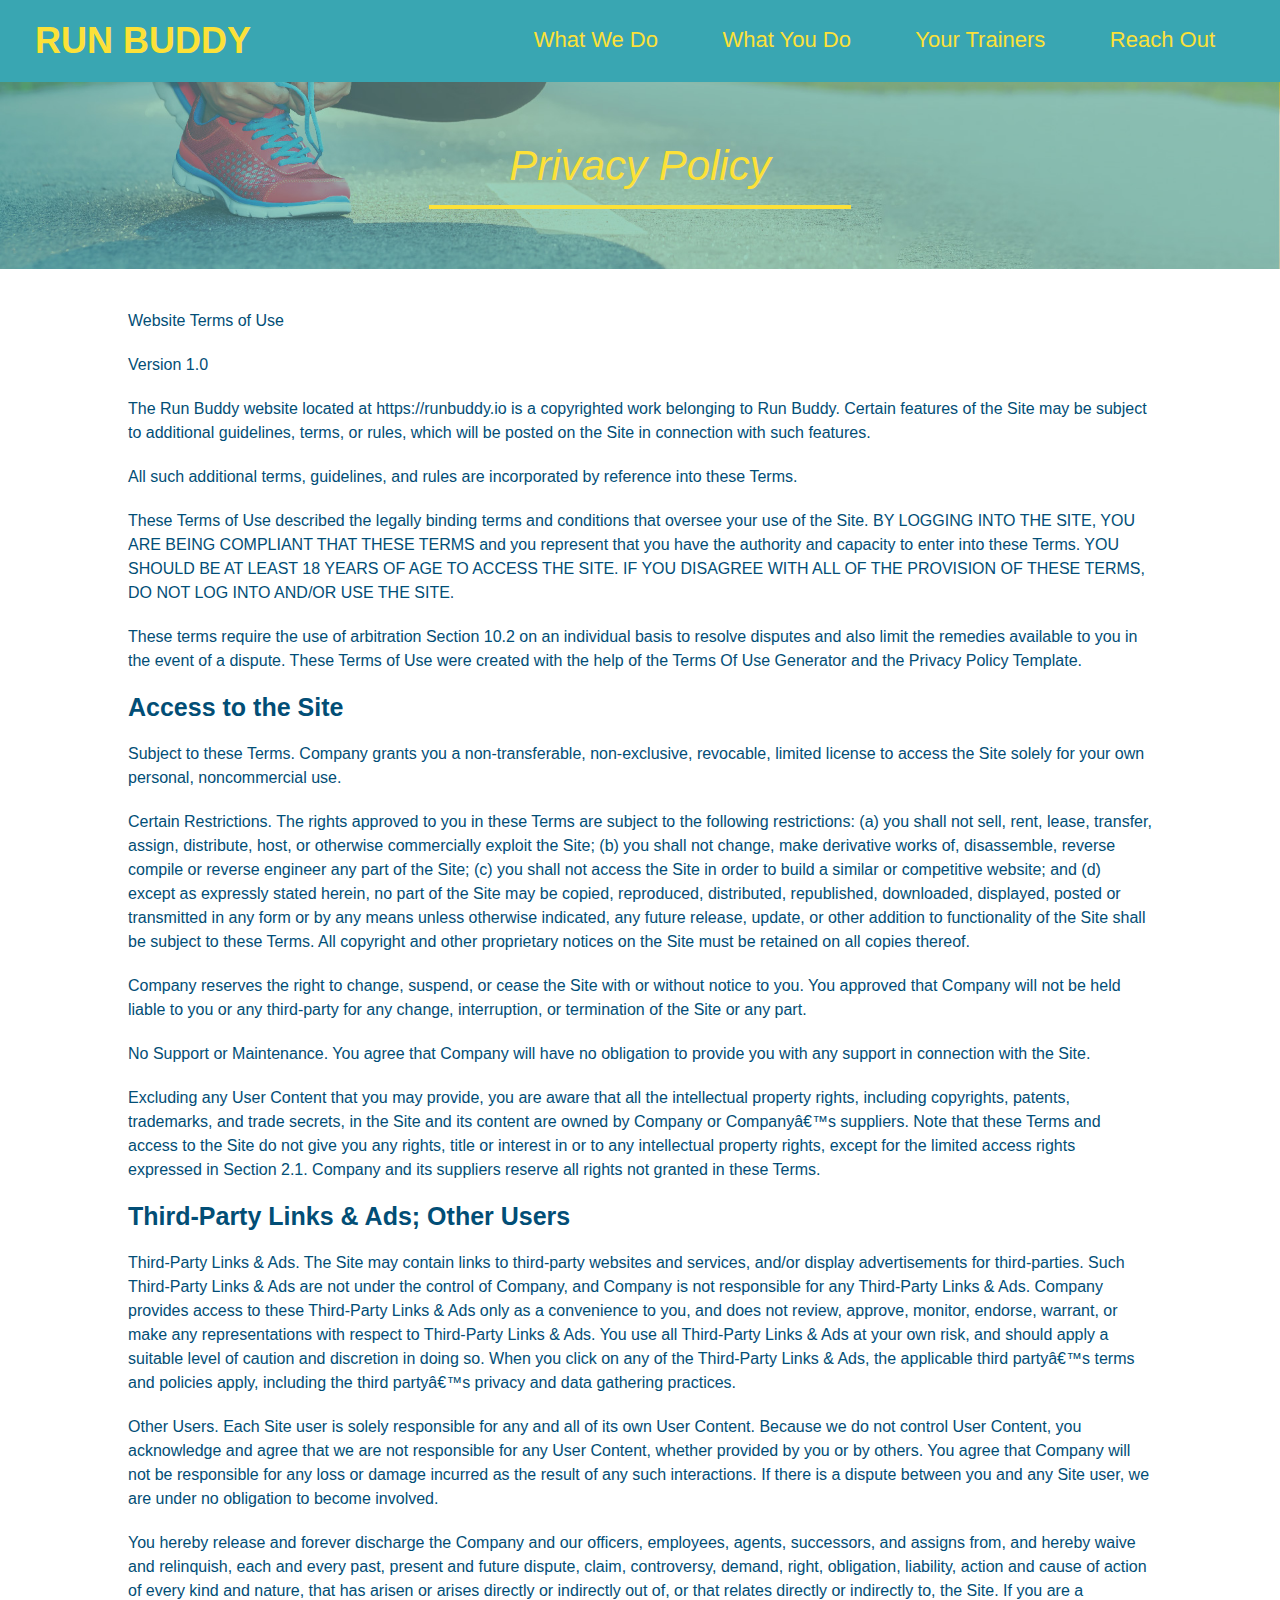
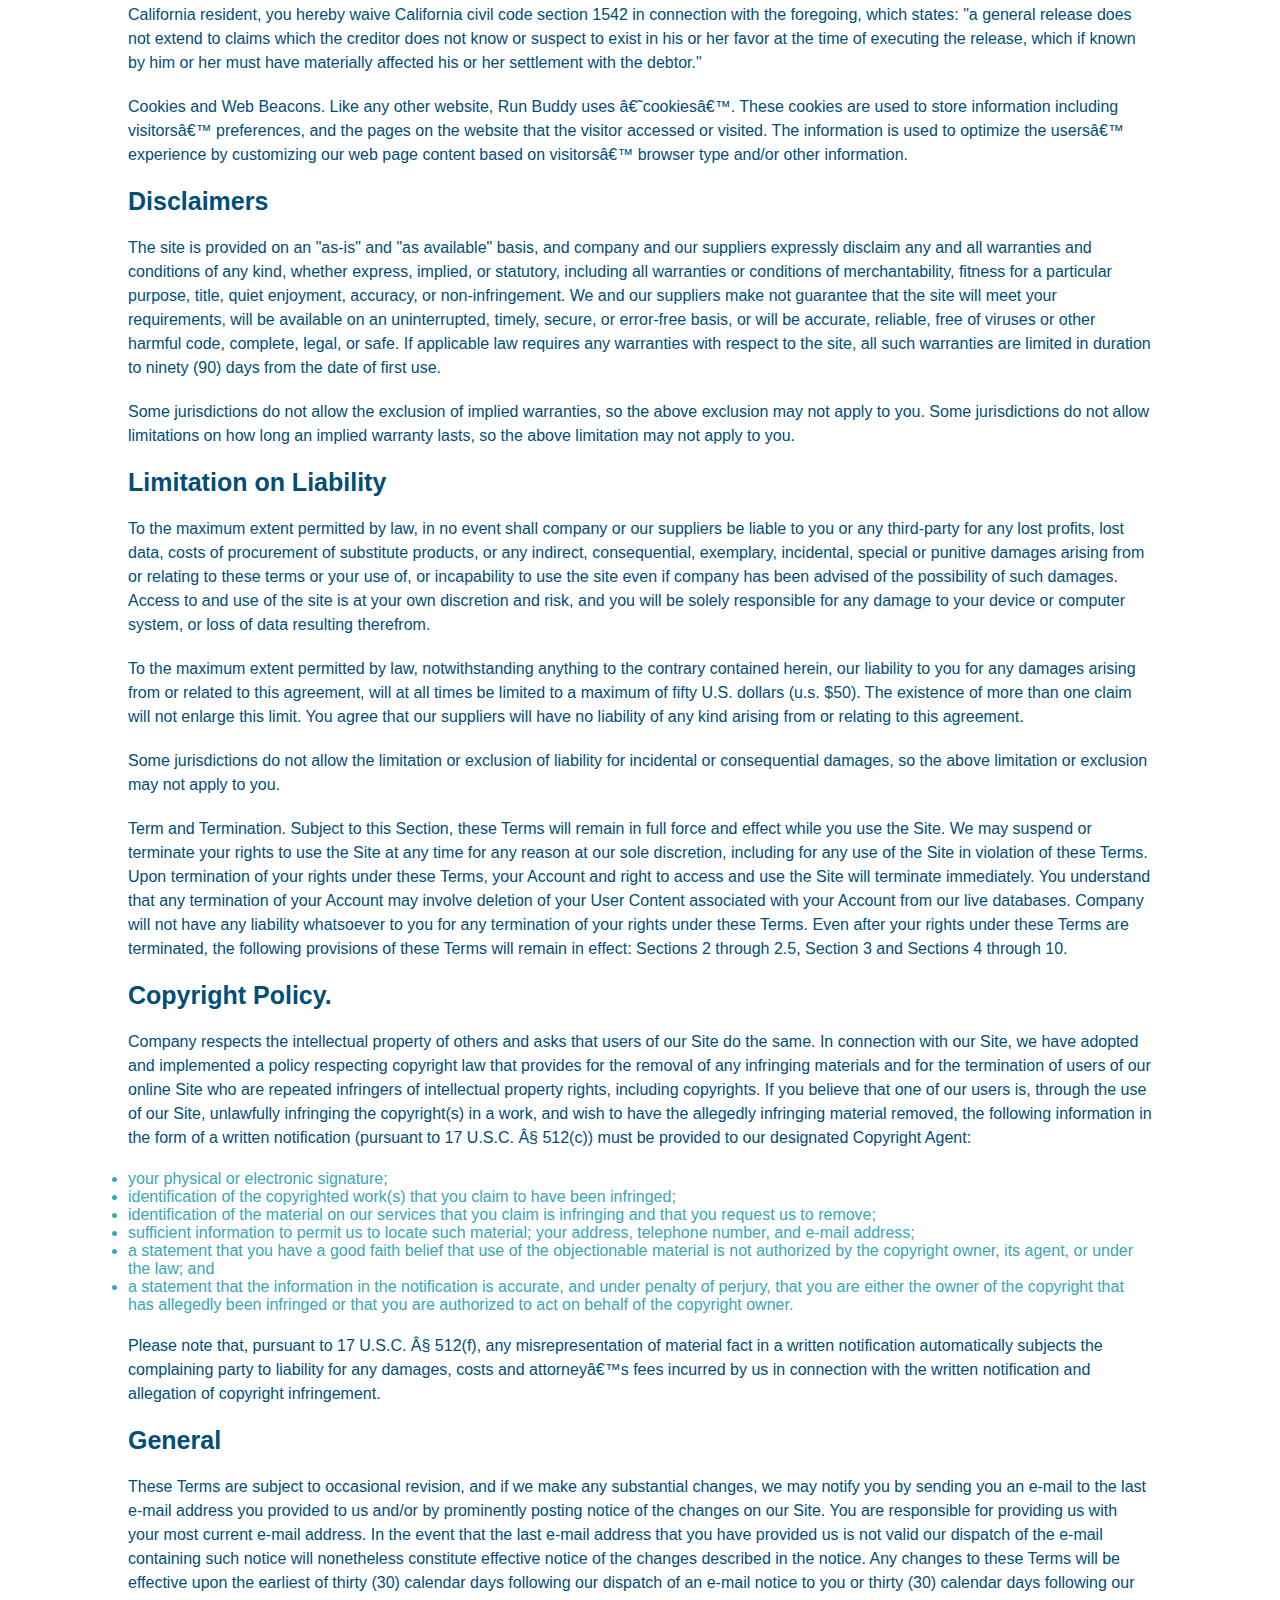
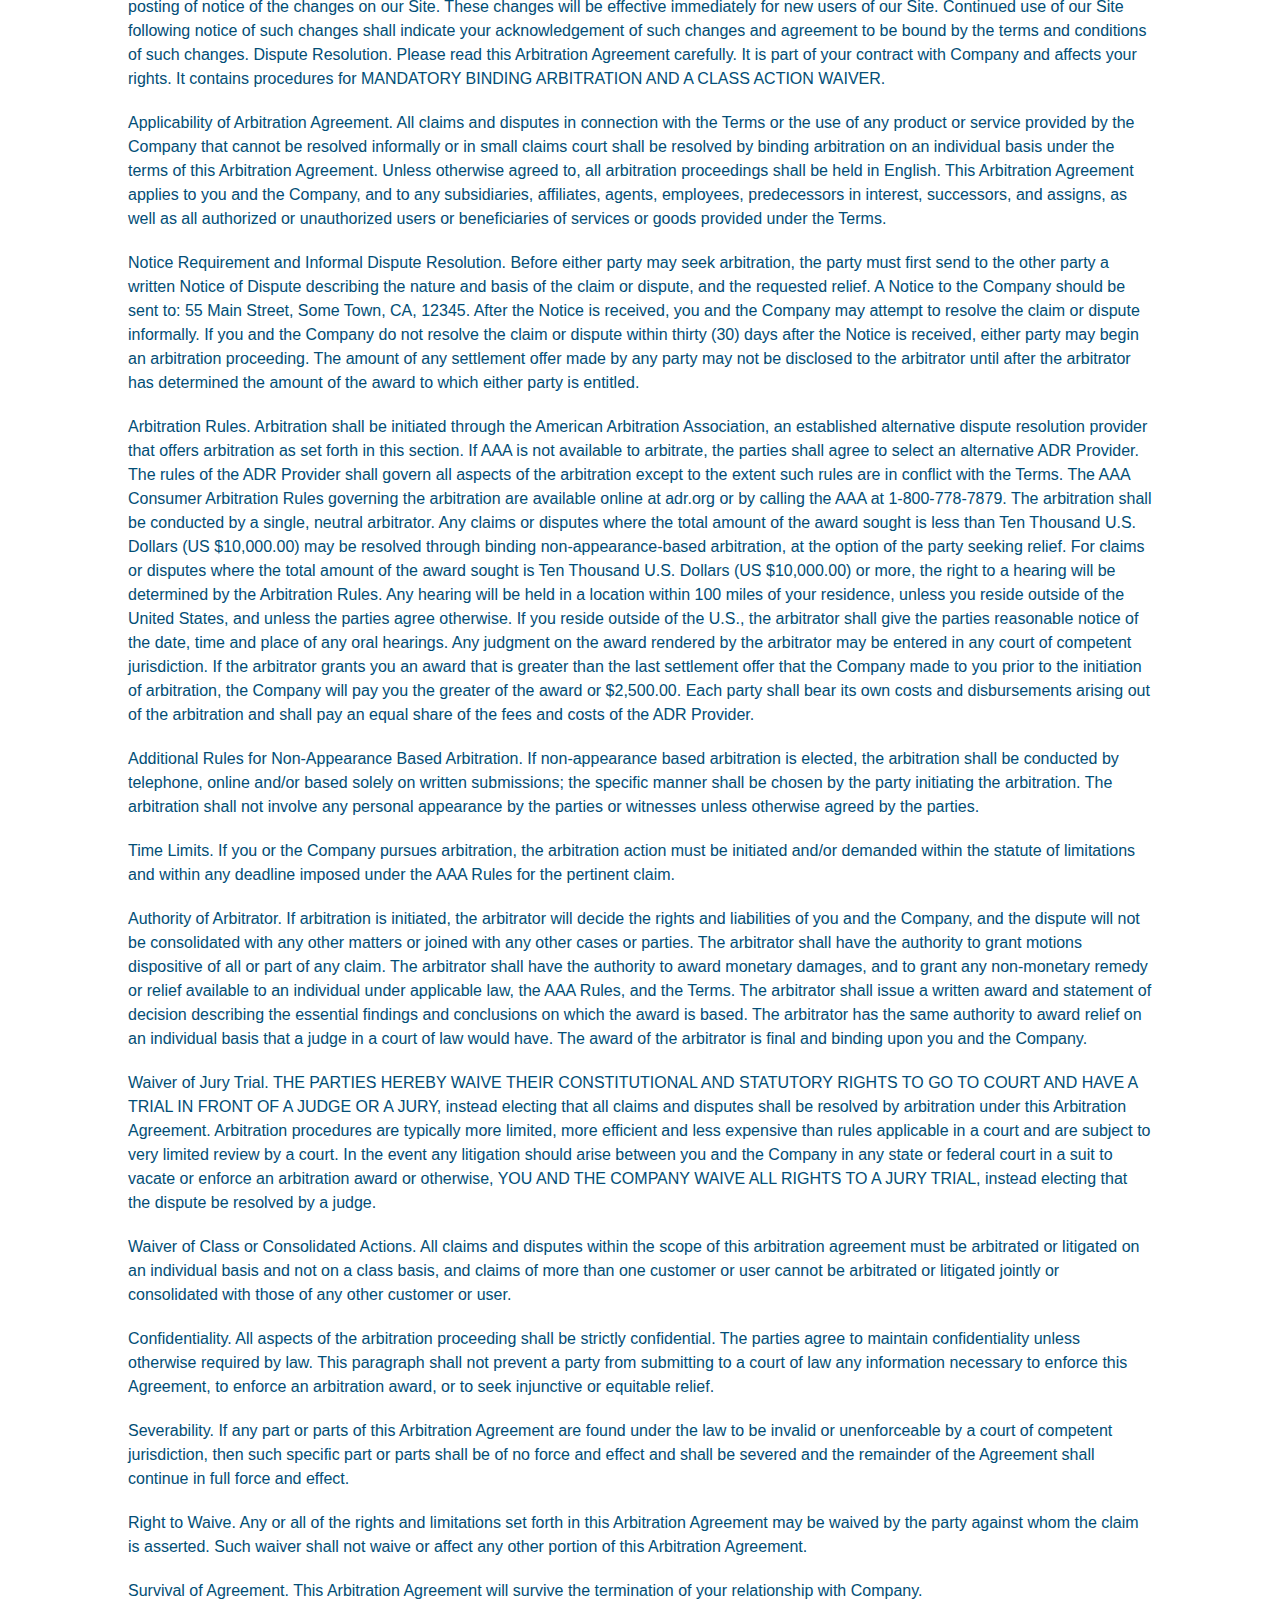
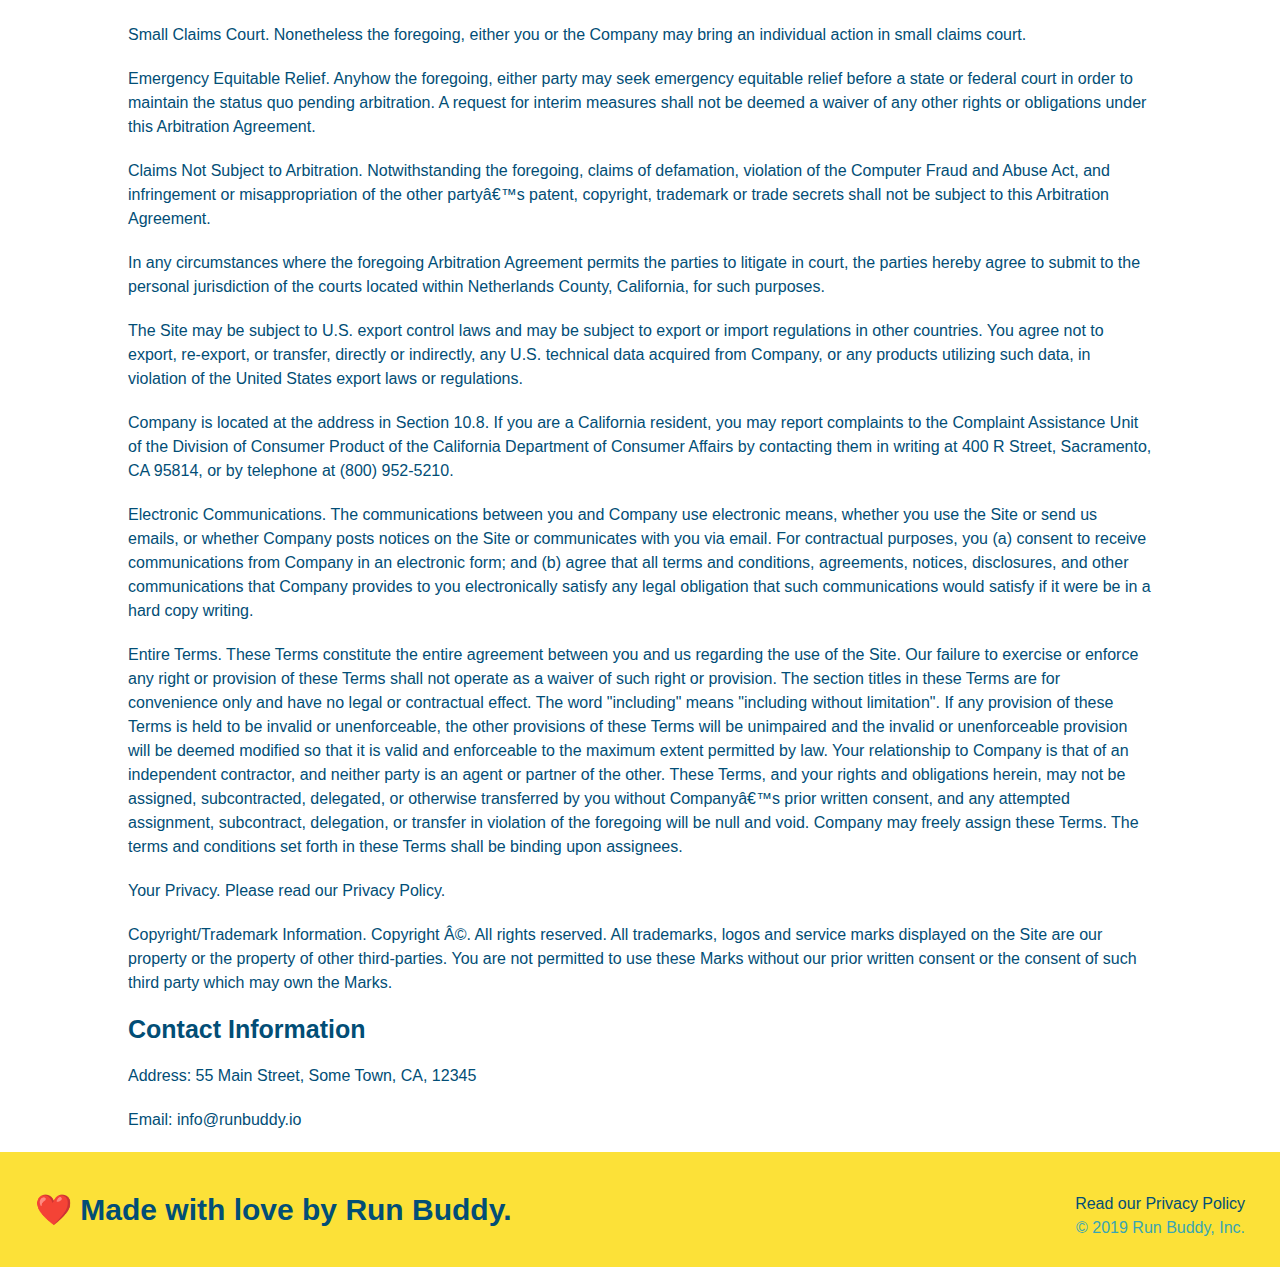
==== privacy-policy.html @ 44db4f0b "privacy policy" ====
<!DOCTYPE html>
<html lang="en">
  <head>
    <meta charset="UTF-8" />
    <link rel="stylesheet" href="./assets/css/style.css" />
    <link rel="stylesheet" href="./assets/css/secondary-styles.css" />
    <title>Privacy Policy - Run Buddy</title>
  </head>
  <body>
    <!-- navigation -->
    <header>
      <h1>
        <a href="./index.html">RUN BUDDY</a> 
      </h1>
      <nav>

        <ul>
          <li>
            <a href="./index.html#what-we-do">What We Do</a>
          </li>
          <li>
            <a href="./index.html#what-you-do">What You Do</a>
          </li>
          <li>
            <a href="./index.html#your-trainers">Your Trainers</a>
          </li>
          <li>
            <a href="./index.html#reach-out">Reach Out</a>
          </li>
        </ul>

      </nav>
    </header>

    <!-- Privacy Page Hero  -->
    <section class="hero hero-secondary">
      <h2 class="page-title">
        Privacy Policy
      </h2>
    </section>

    <!-- Policy -->
    <article class="secondary-content">
      
      <p>
        Website Terms of Use
      </p>

      <p>
        Version 1.0
      </p>

      <p>
        The Run Buddy website located at https://runbuddy.io is a copyrighted work belonging to Run Buddy. Certain
        features of the Site may be subject to additional guidelines, terms, or rules, which will be posted on the Site
        in connection with such features.
      </p>

      <p>
        All such additional terms, guidelines, and rules are incorporated by reference into these Terms.
      </p>

      <p>
        These Terms of Use described the legally binding terms and conditions that oversee your use of the Site. BY
        LOGGING INTO THE SITE, YOU ARE BEING COMPLIANT THAT THESE TERMS and you represent that you have the authority
        and capacity to enter into these Terms. YOU SHOULD BE AT LEAST 18 YEARS OF AGE TO ACCESS THE SITE. IF YOU
        DISAGREE WITH ALL OF THE PROVISION OF THESE TERMS, DO NOT LOG INTO AND/OR USE THE SITE.
      </p>

      <p>
        These terms require the use of arbitration Section 10.2 on an individual basis to resolve disputes and also
        limit the remedies available to you in the event of a dispute. These Terms of Use were created with the help of
        the Terms Of Use Generator and the Privacy Policy Template.
      </p>

      <h3>
        Access to the Site
      </h3>

      <p>
        Subject to these Terms. Company grants you a non-transferable, non-exclusive, revocable, limited license to
        access the Site solely for your own personal, noncommercial use.
      </p>

      <p>
        Certain Restrictions. The rights approved to you in these Terms are subject to the following restrictions: (a)
        you shall not sell, rent, lease, transfer, assign, distribute, host, or otherwise commercially exploit the Site;
        (b) you shall not change, make derivative works of, disassemble, reverse compile or reverse engineer any part of
        the Site; (c) you shall not access the Site in order to build a similar or competitive website; and (d) except
        as expressly stated herein, no part of the Site may be copied, reproduced, distributed, republished, downloaded,
        displayed, posted or transmitted in any form or by any means unless otherwise indicated, any future release,
        update, or other addition to functionality of the Site shall be subject to these Terms. All copyright and other
        proprietary notices on the Site must be retained on all copies thereof.
      </p>

      <p>
        Company reserves the right to change, suspend, or cease the Site with or without notice to you. You approved
        that Company will not be held liable to you or any third-party for any change, interruption, or termination of
        the Site or any part.
      </p>

      <p>
        No Support or Maintenance. You agree that Company will have no obligation to provide you with any support in
        connection with the Site.
      </p>

      <p>
        Excluding any User Content that you may provide, you are aware that all the intellectual property rights,
        including copyrights, patents, trademarks, and trade secrets, in the Site and its content are owned by Company
        or Companyâ€™s suppliers. Note that these Terms and access to the Site do not give you any rights, title or
        interest in or to any intellectual property rights, except for the limited access rights expressed in Section
        2.1. Company and its suppliers reserve all rights not granted in these Terms.
      </p>

      <h3>
        Third-Party Links & Ads; Other Users
      </h3>

      <p>
        Third-Party Links & Ads. The Site may contain links to third-party websites and services, and/or display
        advertisements for third-parties. Such Third-Party Links & Ads are not under the control of Company, and Company
        is not responsible for any Third-Party Links & Ads. Company provides access to these Third-Party Links & Ads
        only as a convenience to you, and does not review, approve, monitor, endorse, warrant, or make any
        representations with respect to Third-Party Links & Ads. You use all Third-Party Links & Ads at your own risk,
        and should apply a suitable level of caution and discretion in doing so. When you click on any of the
        Third-Party Links & Ads, the applicable third partyâ€™s terms and policies apply, including the third partyâ€™s
        privacy and data gathering practices.
      </p>

      <p>
        Other Users. Each Site user is solely responsible for any and all of its own User Content. Because we do not
        control User Content, you acknowledge and agree that we are not responsible for any User Content, whether
        provided by you or by others. You agree that Company will not be responsible for any loss or damage incurred as
        the result of any such interactions. If there is a dispute between you and any Site user, we are under no
        obligation to become involved.
      </p>

      <p>
        You hereby release and forever discharge the Company and our officers, employees, agents, successors, and
        assigns from, and hereby waive and relinquish, each and every past, present and future dispute, claim,
        controversy, demand, right, obligation, liability, action and cause of action of every kind and nature, that has
        arisen or arises directly or indirectly out of, or that relates directly or indirectly to, the Site. If you are
        a California resident, you hereby waive California civil code section 1542 in connection with the foregoing,
        which states: "a general release does not extend to claims which the creditor does not know or suspect to exist
        in his or her favor at the time of executing the release, which if known by him or her must have materially
        affected his or her settlement with the debtor."
      </p>

      <p>
        Cookies and Web Beacons. Like any other website, Run Buddy uses â€˜cookiesâ€™. These cookies are used to store
        information including visitorsâ€™ preferences, and the pages on the website that the visitor accessed or visited.
        The information is used to optimize the usersâ€™ experience by customizing our web page content based on visitorsâ€™
        browser type and/or other information.
      </p>

      <h3>
        Disclaimers
      </h3>

      <p>
        The site is provided on an "as-is" and "as available" basis, and company and our suppliers expressly disclaim
        any and all warranties and conditions of any kind, whether express, implied, or statutory, including all
        warranties or conditions of merchantability, fitness for a particular purpose, title, quiet enjoyment, accuracy,
        or non-infringement. We and our suppliers make not guarantee that the site will meet your requirements, will be
        available on an uninterrupted, timely, secure, or error-free basis, or will be accurate, reliable, free of
        viruses or other harmful code, complete, legal, or safe. If applicable law requires any warranties with respect
        to the site, all such warranties are limited in duration to ninety (90) days from the date of first use.
      </p>

      <p>
        Some jurisdictions do not allow the exclusion of implied warranties, so the above exclusion may not apply to
        you. Some jurisdictions do not allow limitations on how long an implied warranty lasts, so the above limitation
        may not apply to you.
      </p>

      <h3>
        Limitation on Liability
      </h3>

      <p>
        To the maximum extent permitted by law, in no event shall company or our suppliers be liable to you or any
        third-party for any lost profits, lost data, costs of procurement of substitute products, or any indirect,
        consequential, exemplary, incidental, special or punitive damages arising from or relating to these terms or
        your use of, or incapability to use the site even if company has been advised of the possibility of such
        damages. Access to and use of the site is at your own discretion and risk, and you will be solely responsible
        for any damage to your device or computer system, or loss of data resulting therefrom.
      </p>

      <p>
        To the maximum extent permitted by law, notwithstanding anything to the contrary contained herein, our liability
        to you for any damages arising from or related to this agreement, will at all times be limited to a maximum of
        fifty U.S. dollars (u.s. $50). The existence of more than one claim will not enlarge this limit. You agree that
        our suppliers will have no liability of any kind arising from or relating to this agreement.
      </p>

      <p>
        Some jurisdictions do not allow the limitation or exclusion of liability for incidental or consequential
        damages, so the above limitation or exclusion may not apply to you.
      </p>

      <p>
        Term and Termination. Subject to this Section, these Terms will remain in full force and effect while you use
        the Site. We may suspend or terminate your rights to use the Site at any time for any reason at our sole
        discretion, including for any use of the Site in violation of these Terms. Upon termination of your rights under
        these Terms, your Account and right to access and use the Site will terminate immediately. You understand that
        any termination of your Account may involve deletion of your User Content associated with your Account from our
        live databases. Company will not have any liability whatsoever to you for any termination of your rights under
        these Terms. Even after your rights under these Terms are terminated, the following provisions of these Terms
        will remain in effect: Sections 2 through 2.5, Section 3 and Sections 4 through 10.
      </p>

      <h3>
        Copyright Policy.
      </h3>

      <p>
        Company respects the intellectual property of others and asks that users of our Site do the same. In connection
        with our Site, we have adopted and implemented a policy respecting copyright law that provides for the removal
        of any infringing materials and for the termination of users of our online Site who are repeated infringers of
        intellectual property rights, including copyrights. If you believe that one of our users is, through the use of
        our Site, unlawfully infringing the copyright(s) in a work, and wish to have the allegedly infringing material
        removed, the following information in the form of a written notification (pursuant to 17 U.S.C. Â§ 512(c)) must
        be provided to our designated Copyright Agent:
      </p>

      <ul>
        <li>
          your physical or electronic signature;
        </li>
        <li>
          identification of the copyrighted work(s) that you claim to have been infringed;
        </li>
        <li>
          identification of the material on our services that you claim is infringing and that you request us to remove;
        </li>
        <li>
          sufficient information to permit us to locate such material; your address, telephone number, and e-mail
          address;
        </li>
        <li>
          a statement that you have a good faith belief that use of the objectionable material is not authorized by the
          copyright owner, its agent, or under the law; and
        </li>
        <li>
          a statement that the information in the notification is accurate, and under penalty of perjury, that you are
          either the owner of the copyright that has allegedly been infringed or that you are authorized to act on
          behalf of the copyright owner.
        </li>
      </ul>

      <p>
        Please note that, pursuant to 17 U.S.C. Â§ 512(f), any misrepresentation of material fact in a written
        notification automatically subjects the complaining party to liability for any damages, costs and attorneyâ€™s
        fees incurred by us in connection with the written notification and allegation of copyright infringement.
      </p>

      <h3>
        General
      </h3>

      <p>
        These Terms are subject to occasional revision, and if we make any substantial changes, we may notify you by
        sending you an e-mail to the last e-mail address you provided to us and/or by prominently posting notice of the
        changes on our Site. You are responsible for providing us with your most current e-mail address. In the event
        that the last e-mail address that you have provided us is not valid our dispatch of the e-mail containing such
        notice will nonetheless constitute effective notice of the changes described in the notice. Any changes to these
        Terms will be effective upon the earliest of thirty (30) calendar days following our dispatch of an e-mail
        notice to you or thirty (30) calendar days following our posting of notice of the changes on our Site. These
        changes will be effective immediately for new users of our Site. Continued use of our Site following notice of
        such changes shall indicate your acknowledgement of such changes and agreement to be bound by the terms and
        conditions of such changes. Dispute Resolution. Please read this Arbitration Agreement carefully. It is part of
        your contract with Company and affects your rights. It contains procedures for MANDATORY BINDING ARBITRATION AND
        A CLASS ACTION WAIVER.
      </p>

      <p>
        Applicability of Arbitration Agreement. All claims and disputes in connection with the Terms or the use of any
        product or service provided by the Company that cannot be resolved informally or in small claims court shall be
        resolved by binding arbitration on an individual basis under the terms of this Arbitration Agreement. Unless
        otherwise agreed to, all arbitration proceedings shall be held in English. This Arbitration Agreement applies to
        you and the Company, and to any subsidiaries, affiliates, agents, employees, predecessors in interest,
        successors, and assigns, as well as all authorized or unauthorized users or beneficiaries of services or goods
        provided under the Terms.
      </p>

      <p>
        Notice Requirement and Informal Dispute Resolution. Before either party may seek arbitration, the party must
        first send to the other party a written Notice of Dispute describing the nature and basis of the claim or
        dispute, and the requested relief. A Notice to the Company should be sent to: 55 Main Street, Some Town, CA,
        12345. After the Notice is received, you and the Company may attempt to resolve the claim or dispute informally.
        If you and the Company do not resolve the claim or dispute within thirty (30) days after the Notice is received,
        either party may begin an arbitration proceeding. The amount of any settlement offer made by any party may not
        be disclosed to the arbitrator until after the arbitrator has determined the amount of the award to which either
        party is entitled.
      </p>

      <p>
        Arbitration Rules. Arbitration shall be initiated through the American Arbitration Association, an established
        alternative dispute resolution provider that offers arbitration as set forth in this section. If AAA is not
        available to arbitrate, the parties shall agree to select an alternative ADR Provider. The rules of the ADR
        Provider shall govern all aspects of the arbitration except to the extent such rules are in conflict with the
        Terms. The AAA Consumer Arbitration Rules governing the arbitration are available online at adr.org or by
        calling the AAA at 1-800-778-7879. The arbitration shall be conducted by a single, neutral arbitrator. Any
        claims or disputes where the total amount of the award sought is less than Ten Thousand U.S. Dollars (US
        $10,000.00) may be resolved through binding non-appearance-based arbitration, at the option of the party seeking
        relief. For claims or disputes where the total amount of the award sought is Ten Thousand U.S. Dollars (US
        $10,000.00) or more, the right to a hearing will be determined by the Arbitration Rules. Any hearing will be
        held in a location within 100 miles of your residence, unless you reside outside of the United States, and
        unless the parties agree otherwise. If you reside outside of the U.S., the arbitrator shall give the parties
        reasonable notice of the date, time and place of any oral hearings. Any judgment on the award rendered by the
        arbitrator may be entered in any court of competent jurisdiction. If the arbitrator grants you an award that is
        greater than the last settlement offer that the Company made to you prior to the initiation of arbitration, the
        Company will pay you the greater of the award or $2,500.00. Each party shall bear its own costs and
        disbursements arising out of the arbitration and shall pay an equal share of the fees and costs of the ADR
        Provider.
      </p>

      <p>
        Additional Rules for Non-Appearance Based Arbitration. If non-appearance based arbitration is elected, the
        arbitration shall be conducted by telephone, online and/or based solely on written submissions; the specific
        manner shall be chosen by the party initiating the arbitration. The arbitration shall not involve any personal
        appearance by the parties or witnesses unless otherwise agreed by the parties.
      </p>

      <p>
        Time Limits. If you or the Company pursues arbitration, the arbitration action must be initiated and/or demanded
        within the statute of limitations and within any deadline imposed under the AAA Rules for the pertinent claim.
      </p>

      <p>
        Authority of Arbitrator. If arbitration is initiated, the arbitrator will decide the rights and liabilities of
        you and the Company, and the dispute will not be consolidated with any other matters or joined with any other
        cases or parties. The arbitrator shall have the authority to grant motions dispositive of all or part of any
        claim. The arbitrator shall have the authority to award monetary damages, and to grant any non-monetary remedy
        or relief available to an individual under applicable law, the AAA Rules, and the Terms. The arbitrator shall
        issue a written award and statement of decision describing the essential findings and conclusions on which the
        award is based. The arbitrator has the same authority to award relief on an individual basis that a judge in a
        court of law would have. The award of the arbitrator is final and binding upon you and the Company.
      </p>

      <p>
        Waiver of Jury Trial. THE PARTIES HEREBY WAIVE THEIR CONSTITUTIONAL AND STATUTORY RIGHTS TO GO TO COURT AND HAVE
        A TRIAL IN FRONT OF A JUDGE OR A JURY, instead electing that all claims and disputes shall be resolved by
        arbitration under this Arbitration Agreement. Arbitration procedures are typically more limited, more efficient
        and less expensive than rules applicable in a court and are subject to very limited review by a court. In the
        event any litigation should arise between you and the Company in any state or federal court in a suit to vacate
        or enforce an arbitration award or otherwise, YOU AND THE COMPANY WAIVE ALL RIGHTS TO A JURY TRIAL, instead
        electing that the dispute be resolved by a judge.
      </p>

      <p>
        Waiver of Class or Consolidated Actions. All claims and disputes within the scope of this arbitration agreement
        must be arbitrated or litigated on an individual basis and not on a class basis, and claims of more than one
        customer or user cannot be arbitrated or litigated jointly or consolidated with those of any other customer or
        user.
      </p>

      <p>
        Confidentiality. All aspects of the arbitration proceeding shall be strictly confidential. The parties agree to
        maintain confidentiality unless otherwise required by law. This paragraph shall not prevent a party from
        submitting to a court of law any information necessary to enforce this Agreement, to enforce an arbitration
        award, or to seek injunctive or equitable relief.
      </p>

      <p>
        Severability. If any part or parts of this Arbitration Agreement are found under the law to be invalid or
        unenforceable by a court of competent jurisdiction, then such specific part or parts shall be of no force and
        effect and shall be severed and the remainder of the Agreement shall continue in full force and effect.
      </p>

      <p>
        Right to Waive. Any or all of the rights and limitations set forth in this Arbitration Agreement may be waived
        by the party against whom the claim is asserted. Such waiver shall not waive or affect any other portion of this
        Arbitration Agreement.
      </p>

      <p>
        Survival of Agreement. This Arbitration Agreement will survive the termination of your relationship with
        Company.
      </p>

      <p>
        Small Claims Court. Nonetheless the foregoing, either you or the Company may bring an individual action in small
        claims court.
      </p>

      <p>
        Emergency Equitable Relief. Anyhow the foregoing, either party may seek emergency equitable relief before a
        state or federal court in order to maintain the status quo pending arbitration. A request for interim measures
        shall not be deemed a waiver of any other rights or obligations under this Arbitration Agreement.
      </p>

      <p>
        Claims Not Subject to Arbitration. Notwithstanding the foregoing, claims of defamation, violation of the
        Computer Fraud and Abuse Act, and infringement or misappropriation of the other partyâ€™s patent, copyright,
        trademark or trade secrets shall not be subject to this Arbitration Agreement.
      </p>

      <p>
        In any circumstances where the foregoing Arbitration Agreement permits the parties to litigate in court, the
        parties hereby agree to submit to the personal jurisdiction of the courts located within Netherlands County,
        California, for such purposes.
      </p>

      <p>
        The Site may be subject to U.S. export control laws and may be subject to export or import regulations in other
        countries. You agree not to export, re-export, or transfer, directly or indirectly, any U.S. technical data
        acquired from Company, or any products utilizing such data, in violation of the United States export laws or
        regulations.
      </p>

      <p>
        Company is located at the address in Section 10.8. If you are a California resident, you may report complaints
        to the Complaint Assistance Unit of the Division of Consumer Product of the California Department of Consumer
        Affairs by contacting them in writing at 400 R Street, Sacramento, CA 95814, or by telephone at (800) 952-5210.
      </p>

      <p>
        Electronic Communications. The communications between you and Company use electronic means, whether you use the
        Site or send us emails, or whether Company posts notices on the Site or communicates with you via email. For
        contractual purposes, you (a) consent to receive communications from Company in an electronic form; and (b)
        agree that all terms and conditions, agreements, notices, disclosures, and other communications that Company
        provides to you electronically satisfy any legal obligation that such communications would satisfy if it were be
        in a hard copy writing.
      </p>

      <p>
        Entire Terms. These Terms constitute the entire agreement between you and us regarding the use of the Site. Our
        failure to exercise or enforce any right or provision of these Terms shall not operate as a waiver of such right
        or provision. The section titles in these Terms are for convenience only and have no legal or contractual
        effect. The word "including" means "including without limitation". If any provision of these Terms is held to be
        invalid or unenforceable, the other provisions of these Terms will be unimpaired and the invalid or
        unenforceable provision will be deemed modified so that it is valid and enforceable to the maximum extent
        permitted by law. Your relationship to Company is that of an independent contractor, and neither party is an
        agent or partner of the other. These Terms, and your rights and obligations herein, may not be assigned,
        subcontracted, delegated, or otherwise transferred by you without Companyâ€™s prior written consent, and any
        attempted assignment, subcontract, delegation, or transfer in violation of the foregoing will be null and void.
        Company may freely assign these Terms. The terms and conditions set forth in these Terms shall be binding upon
        assignees.
      </p>

      <p>
        Your Privacy. Please read our Privacy Policy.
      </p>

      <p>
        Copyright/Trademark Information. Copyright Â©. All rights reserved. All trademarks, logos and service marks
        displayed on the Site are our property or the property of other third-parties. You are not permitted to use
        these Marks without our prior written consent or the consent of such third party which may own the Marks.
      </p>

      <h3>
        Contact Information
      </h3>

      <p>
        Address: 55 Main Street, Some Town, CA, 12345
      </p>

      <p>
        Email: info@runbuddy.io
      </p>

    </article>

    <!-- footer -->
    <footer>
      <h2> ❤️ Made with love by Run Buddy.</h2>
      <div>
        <a>Read our Privacy Policy</a><br/>
        &copy; 2019 Run Buddy, Inc.
      </div>
    </footer>
  </body>
</html>
---- assets/css/style.css ----
/* It's a good habit to first write CSS styles that apply to the whole page */
/* Whole Page Style */
* {
  margin: 0;
  padding: 0;
  box-sizing: border-box;
}

body {
  color: #39a6b2;
  font-family: Helvetica, Arial, sans-serif;
}

header {
  padding: 20px 35px;
  background-color: #39a6b2;
}

header h1 {
  font-weight: bold;
  font-size: 36px;
  color: #fce138;
  margin: 0;
  display: inline;
}

header a {
  text-decoration: none;
  color: #fce138;
}

header nav {
  float: right;
  margin: 7px 0;
}

header nav ul li {
  display: inline;
}

header nav ul li a {
  margin: 0 30px;
  font-weight: lighter;
  font-size: 22px;
}

footer {
  background: #fce138;
  width: 100%;
  padding: 40px 35px;
}

footer h2 {
  display: inline;
  color: #024e76;
  font-size: 30px;
  margin: 0;
}

footer div {
  float: right;
  line-height: 1.5;
  text-align: right;
}

footer a {
  color: #024e76;
}

section {
  padding: 60px;
}
/* Whole Page Style END*/

/* Hero Style Start */
.hero {
  background-image: url("../images/hero-bg.jpeg");
  height: 600px;
  background-size: cover;
  background-position: center;
  position: relative;
}

.hero-form {
  color: #024e76;
  background-color: #fce138;
  padding: 20px;
  width: 500px;
  border: solid 3px #024e76;
  position: absolute;
  bottom: 120px;
  right: 140px;
}

.hero-form p {
  margin: 5px 0 15px 0;
}

.form-input {
  border: 1px solid #024e76;
  display: block;
  padding: 7px 15px;
  font-size: 16px;
  color: #024e76;
  width: 100%;
  margin-bottom: 15px;
}

.hero-form label {
  margin: 0 5px;
}

.hero-form button {
  color: #fce138;
  background-color: #024e76;
  border: none;
  padding: 10px 20px;
  font-size: 16px;
}
/* Hero Style END */

/* combined sections' classes */
.section-tittle {
  font-size: 55px;
  color: #024e76;
  margin-bottom: 35px;
  padding: 0 100px 20px 100px;
  display: inline-block;
  border-bottom: 3px solid;
}

.primary-border {
  border-color: #fce138;
}

.secondary-border {
  border-color: #39a6b2;
}

.text-left {
  text-align: left;
}

.text-right {
  text-align: right;
}
/* combined sections' END */

/* What We Do section */
.intro {
  text-align: center;
}

.intro p {
  line-height: 1.7;
  color: #39a6b2;
  width: 80%;
  font-size: 20px;
  margin: 0 auto;
}
/* What We Do END */

/* What You Do section */
.steps {
  text-align: center;
  background: #fce138;
}

.steps div {
  margin-bottom: 80px;
}

.steps img {
  width: 15%;
  margin: 10px 0;
}

.steps h3 {
  color: #024e76;
  font-size: 46px;
  margin-top: 10px;
}

.steps p {
  color: #39a6b2;
  font-size: 23px;
}

.steps span {
  font-size: 38px;
}
/* What You Do END */

/* Your Trainers Section */
.trainers {
  text-align: center;
}

.trainer {
  width: 900px;
  margin: 0 auto 30px auto;
  background: #024e76;
  color: #fce138;
  overflow: auto;
}

.trainer img {
  width: 35%;
  float: left;
}

.trainer-bio {
  padding: 35px;
  float: left;
  width: 65%;
}

.trainer-bio h3 {
  font-size: 32px;
  margin-bottom: 8px;
}

.trainer-bio h4 {
  font-size: 26px;
  margin-bottom: 25px;
}

.trainer-bio p {
  font-size: 17px;
  line-height: 1.3;
}
/* Your Trainers END */

/* Reach Out Section Styling */
.contact {
  background: #024e76;
  text-align: center;
}

.contact h2 {
  color: #fce138;
}

.contact-info iframe {
  width: 400px;
  height: 400px;
}

.contact-info div {
  width: 410px;
  display: inline-block;
  vertical-align: top;
  text-align: left;
  margin: 30px 0 0 60px;
  color: white;
}

.contact-info h3 {
  color: #fce138;
  font-size: 32px;
}

.contact-info p,
.contact-info address {
  margin: 20px 0;
  line-height: 1.5;
  font-size: 20px;
  font-style: normal;
}

.contact-info a {
  color: #fce138;
}
/* Reach Out END */
---- assets/css/secondary-styles.css ----
/* Secondary Styles */
.hero {
  background-position: bottom;
  height: auto;
  text-align: center;
  margin-bottom: 40px;
}

.page-title {
  color: #fce138;
  display: inline-block;
  border-bottom: 4px solid #fce138;
  padding: 0 80px 15px 80px;
  font-weight: normal;
  font-size: 42px;
  font-style: italic;
}

.secondary-content {
  width: 80%;
  margin: 0 auto;
  color: #024e76;
}

.secondary-content h3 {
  font-size: 25px;
  margin: 20px 0;
}

.secondary-content p {
  font-size: 16px;
  line-height: 1.5;
  margin: 20px 0;
}

.secondary-content ul {
  color: #39a6b2;
  margin: 10px 0;
}
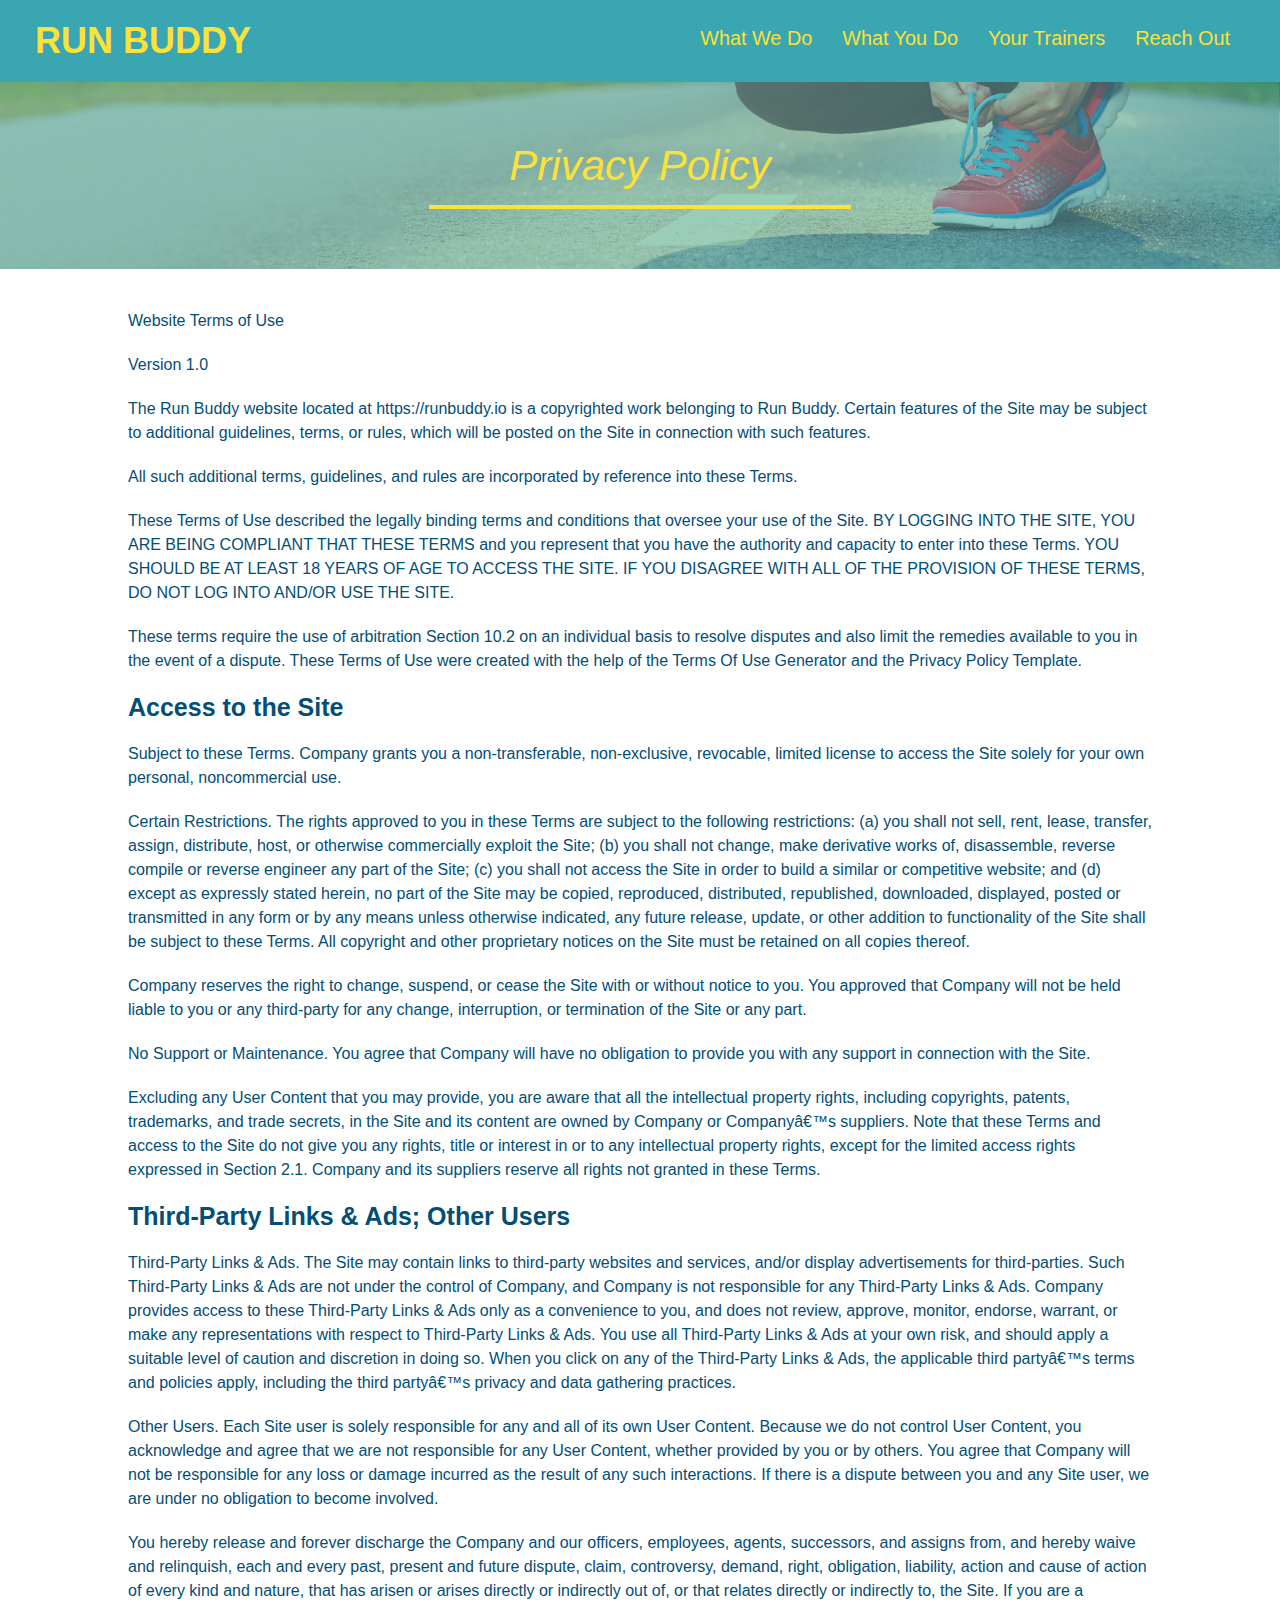
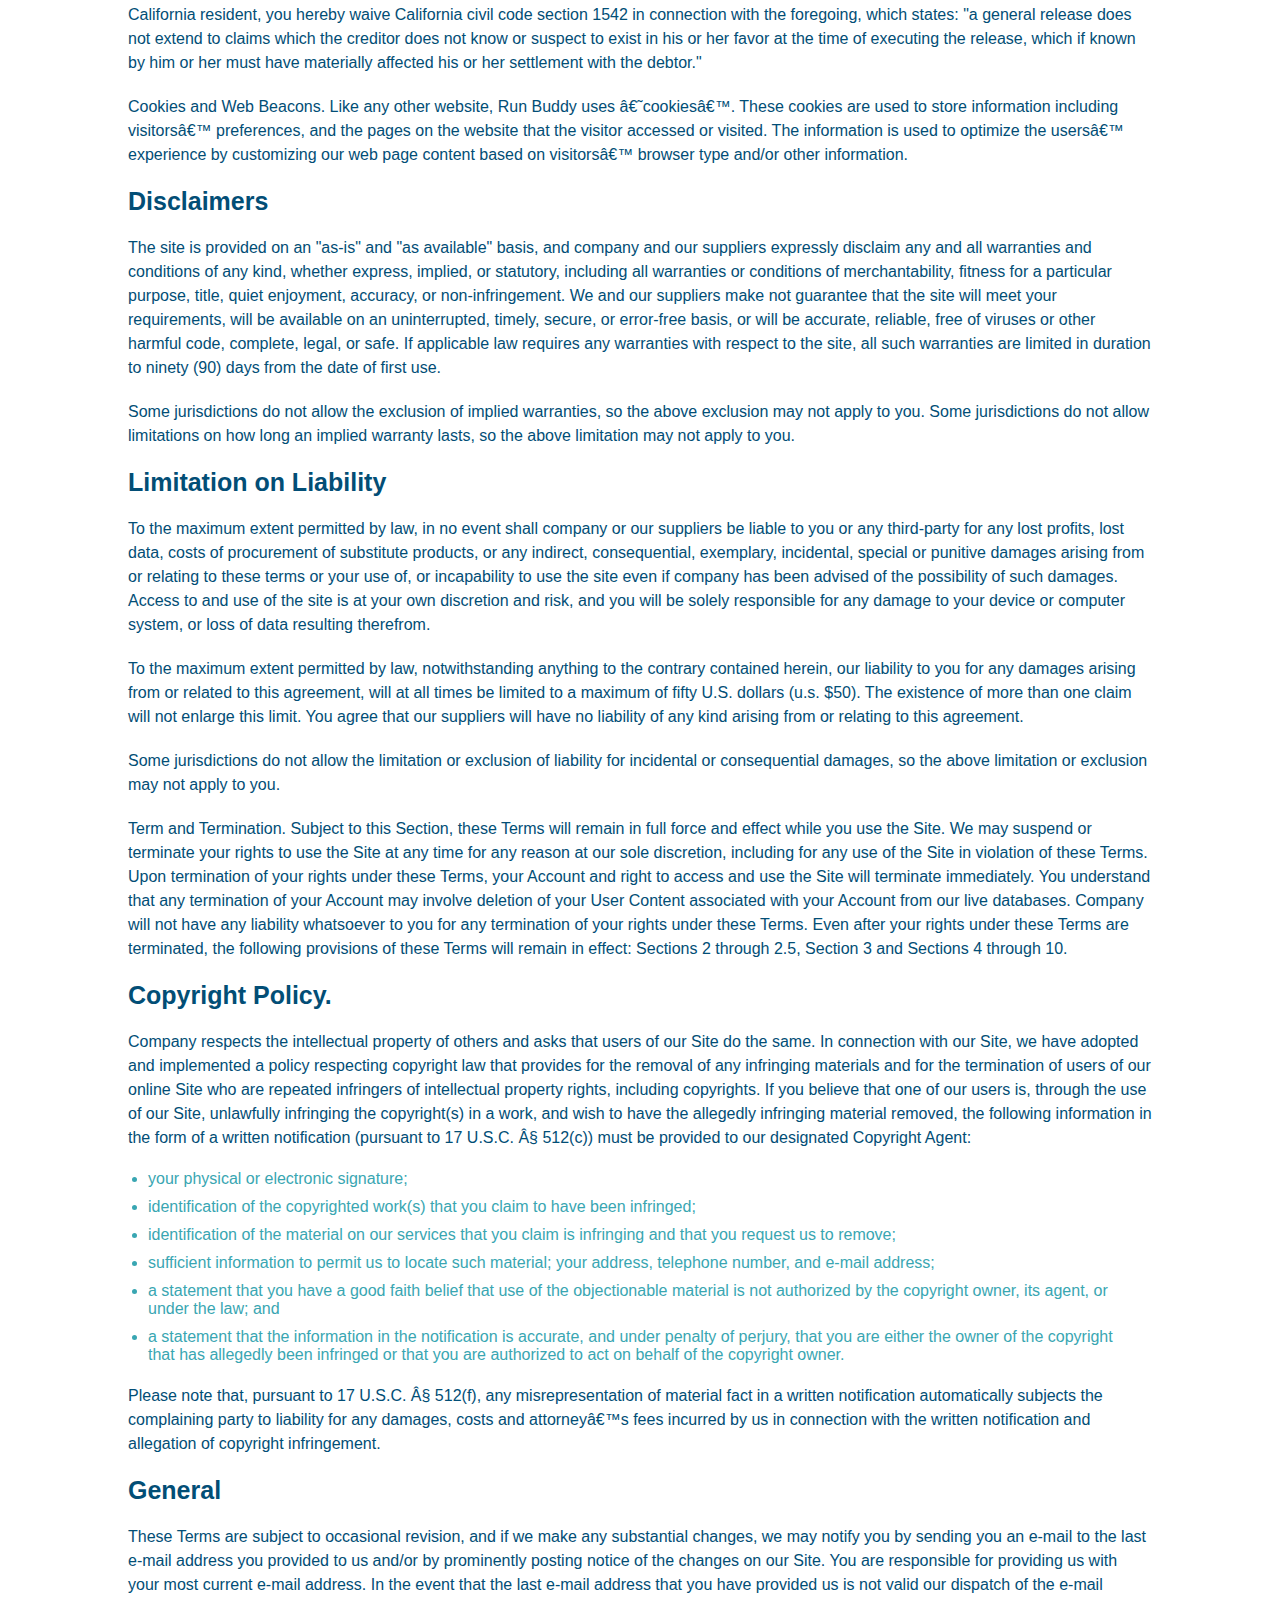
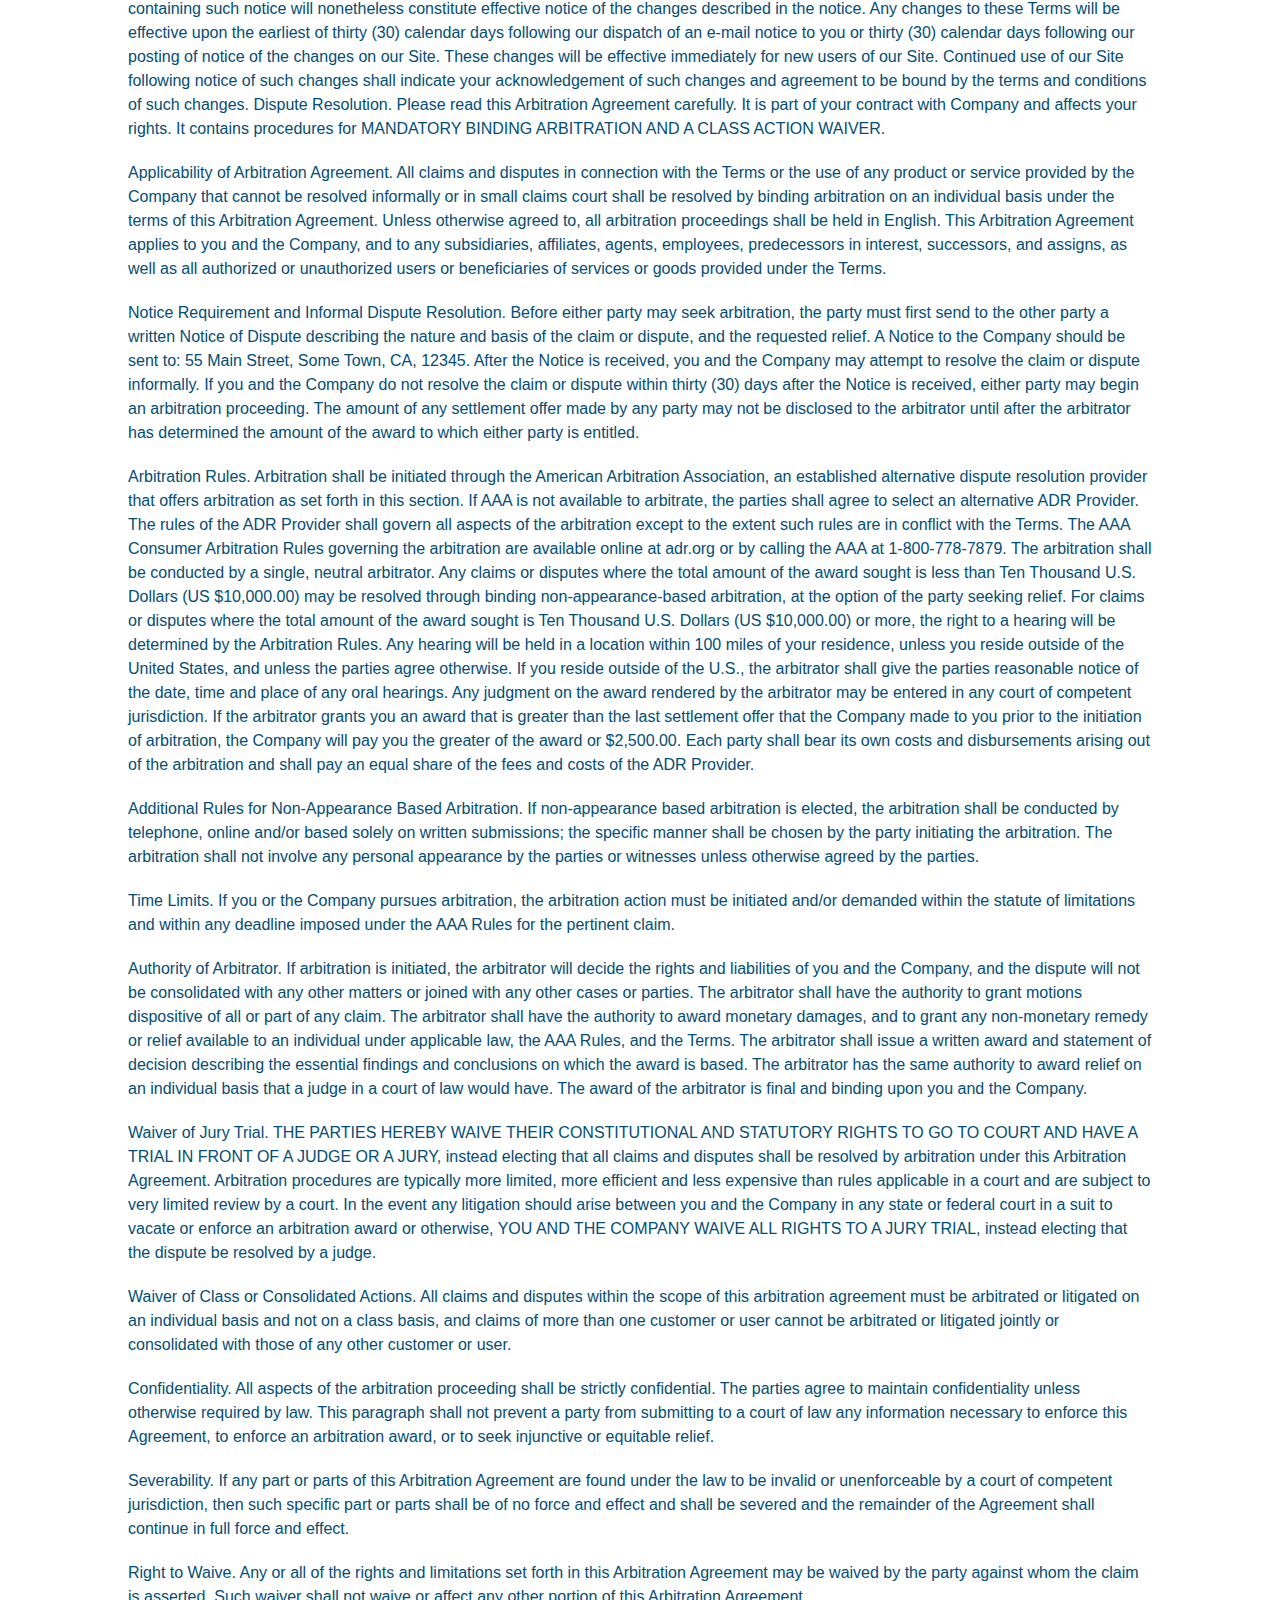
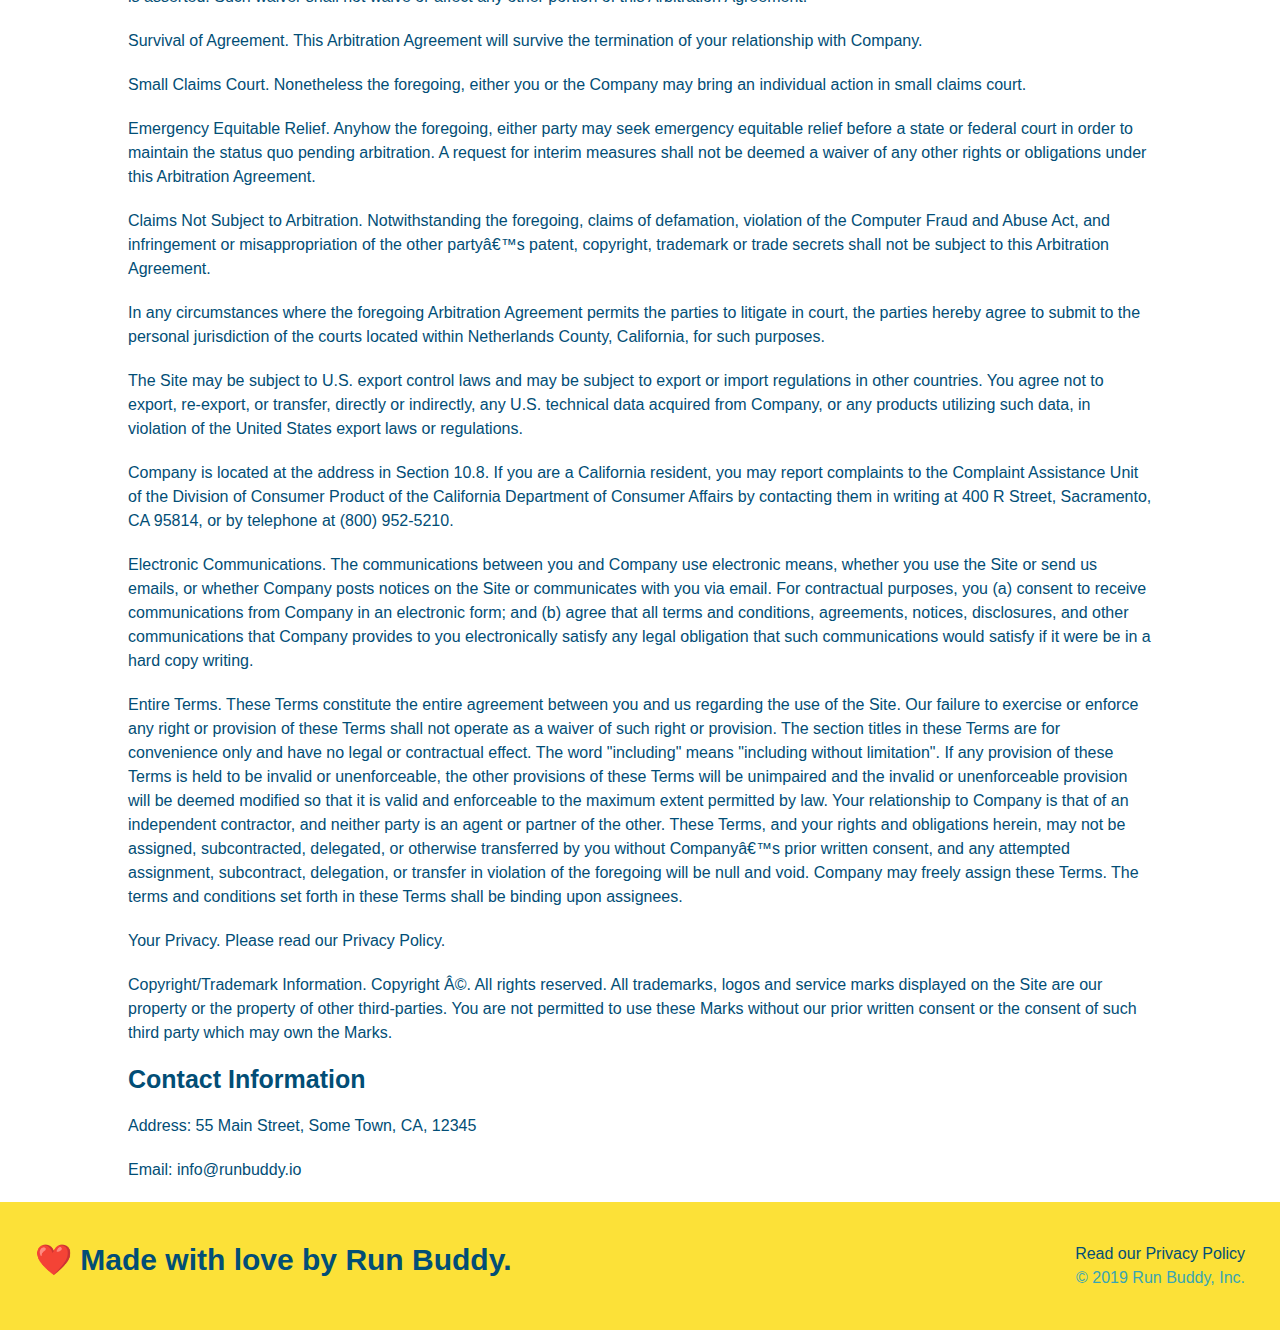
==== commit ee143d5c: "added media queries to css" ====
--- a/privacy-policy.html
+++ b/privacy-policy.html
@@ -2,6 +2,7 @@
 <html lang="en">
   <head>
     <meta charset="UTF-8" />
+    <meta name="viewport" content="width=device-width, initial-scale=1.0" />
     <link rel="stylesheet" href="./assets/css/style.css" />
     <link rel="stylesheet" href="./assets/css/secondary-styles.css" />
     <title>Privacy Policy - Run Buddy</title>
--- a/assets/css/style.css
+++ b/assets/css/style.css
@@ -1,274 +1,455 @@
 /* It's a good habit to first write CSS styles that apply to the whole page */
 /* Whole Page Style */
 * {
-  margin: 0;
-  padding: 0;
-  box-sizing: border-box;
+	margin: 0;
+	padding: 0;
+	box-sizing: border-box;
 }
 
 body {
-  color: #39a6b2;
-  font-family: Helvetica, Arial, sans-serif;
+	color: #39a6b2;
+	font-family: Helvetica, Arial, sans-serif;
 }
 
 header {
-  padding: 20px 35px;
-  background-color: #39a6b2;
+	padding: 20px 35px;
+	background-color: #39a6b2;
+	display: flex;
+	justify-content: space-between;
+	flex-wrap: wrap;
 }
 
 header h1 {
-  font-weight: bold;
-  font-size: 36px;
-  color: #fce138;
-  margin: 0;
-  display: inline;
+	font-weight: bold;
+	font-size: 36px;
+	color: #fce138;
+	margin: 0;
 }
 
 header a {
-  text-decoration: none;
-  color: #fce138;
+	text-decoration: none;
+	color: #fce138;
 }
 
 header nav {
-  float: right;
-  margin: 7px 0;
-}
-
-header nav ul li {
-  display: inline;
+	margin: 7px 0;
+}
+
+header nav ul {
+	display: flex;
+	flex-wrap: wrap;
+	justify-content: space-between;
+	align-items: center;
+	list-style: none;
 }
 
 header nav ul li a {
-  margin: 0 30px;
-  font-weight: lighter;
-  font-size: 22px;
+	padding: 10px 15px;
+	font-weight: lighter;
+	font-size: 1.55vw;
 }
 
 footer {
-  background: #fce138;
-  width: 100%;
-  padding: 40px 35px;
+	background: #fce138;
+	width: 100%;
+	padding: 40px 35px;
+	display: flex;
+	justify-content: space-between;
+	flex-wrap: wrap;
 }
 
 footer h2 {
-  display: inline;
-  color: #024e76;
-  font-size: 30px;
-  margin: 0;
+	color: #024e76;
+	font-size: 30px;
+	margin: 0;
 }
 
 footer div {
-  float: right;
-  line-height: 1.5;
-  text-align: right;
+	line-height: 1.5;
+	text-align: right;
 }
 
 footer a {
-  color: #024e76;
+	color: #024e76;
 }
 
 section {
-  padding: 60px;
+	padding: 60px;
 }
 /* Whole Page Style END*/
 
 /* Hero Style Start */
 .hero {
-  background-image: url("../images/hero-bg.jpeg");
-  height: 600px;
-  background-size: cover;
-  background-position: center;
-  position: relative;
+	background-image: url("../images/hero-bg.jpeg");
+	background-size: cover;
+	background-position: center;
+	display: flex;
+	justify-content: center;
+	flex-wrap: wrap;
+	align-items: flex-start;
+}
+
+.hero-cta {
+	width: 35%;
+	text-align: right;
+	margin: 3.5%;
+	color: #fff;
+	font-size: 18px;
+	line-height: 1.2;
+}
+
+.hero-cta h2 {
+	font-style: italic;
+	font-size: 55px;
+	color: #fce138;
 }
 
 .hero-form {
-  color: #024e76;
-  background-color: #fce138;
-  padding: 20px;
-  width: 500px;
-  border: solid 3px #024e76;
-  position: absolute;
-  bottom: 120px;
-  right: 140px;
+	color: #024e76;
+	background-color: #fce138;
+	padding: 20px;
+	border: solid 3px #024e76;
+	width: 40%;
+	margin: 3.5%;
 }
 
 .hero-form p {
-  margin: 5px 0 15px 0;
+	margin: 5px 0 15px 0;
 }
 
 .form-input {
-  border: 1px solid #024e76;
-  display: block;
-  padding: 7px 15px;
-  font-size: 16px;
-  color: #024e76;
-  width: 100%;
-  margin-bottom: 15px;
+	border: 1px solid #024e76;
+	display: block;
+	padding: 7px 15px;
+	font-size: 16px;
+	color: #024e76;
+	width: 100%;
+	margin-bottom: 15px;
 }
 
 .hero-form label {
-  margin: 0 5px;
+	margin: 0 5px;
 }
 
 .hero-form button {
-  color: #fce138;
-  background-color: #024e76;
-  border: none;
-  padding: 10px 20px;
-  font-size: 16px;
+	color: #fce138;
+	background-color: #024e76;
+	border: none;
+	padding: 10px 20px;
+	font-size: 16px;
 }
 /* Hero Style END */
 
 /* combined sections' classes */
 .section-tittle {
-  font-size: 55px;
-  color: #024e76;
-  margin-bottom: 35px;
-  padding: 0 100px 20px 100px;
-  display: inline-block;
-  border-bottom: 3px solid;
+	font-size: 48px;
+	color: #024e76;
+	border-bottom: 3px solid;
+	padding-bottom: 20px;
+	text-align: center;
+	margin: 0 auto 35px auto;
+	width: 50%;
 }
 
 .primary-border {
-  border-color: #fce138;
+	border-color: #fce138;
 }
 
 .secondary-border {
-  border-color: #39a6b2;
+	border-color: #39a6b2;
 }
 
 .text-left {
-  text-align: left;
+	text-align: left;
 }
 
 .text-right {
-  text-align: right;
+	text-align: right;
+}
+
+.flex-row {
+	display: flex;
 }
 /* combined sections' END */
 
 /* What We Do section */
-.intro {
-  text-align: center;
-}
-
 .intro p {
-  line-height: 1.7;
-  color: #39a6b2;
-  width: 80%;
-  font-size: 20px;
-  margin: 0 auto;
+	line-height: 1.7;
+	color: #39a6b2;
+	width: 80%;
+	font-size: 20px;
+	margin: 0 auto;
+	text-align: center;
 }
 /* What We Do END */
 
 /* What You Do section */
 .steps {
-  text-align: center;
-  background: #fce138;
-}
-
-.steps div {
-  margin-bottom: 80px;
-}
-
-.steps img {
-  width: 15%;
-  margin: 10px 0;
-}
-
-.steps h3 {
-  color: #024e76;
-  font-size: 46px;
-  margin-top: 10px;
-}
-
-.steps p {
-  color: #39a6b2;
-  font-size: 23px;
-}
-
-.steps span {
-  font-size: 38px;
+	background: #fce138;
+}
+
+.step {
+	margin: 50px auto;
+	padding-bottom: 50px;
+	width: 80%;
+	border-bottom: 1px solid #39a6b2;
+	display: flex;
+	flex-wrap: wrap;
+	align-items: center;
+	justify-content: space-between;
+}
+
+.step h3 {
+	color: #024e76;
+	font-size: 46px;
+	flex: 1 30%;
+}
+
+.step-info {
+	flex: 2 70%;
+	display: flex;
+	flex-wrap: wrap;
+	align-items: center;
+}
+
+.step-img {
+	flex: 1 12%;
+	margin-right: 20px;
+}
+
+.step-img img {
+	max-width: 100%;
+}
+
+.step-text {
+	flex: 12;
+}
+
+.step-text p {
+	color: #39a6b2;
+	font-size: 18px;
+}
+
+.step-text h4 {
+	font-size: 26px;
+	line-height: 1.5;
+	color: #024e76;
 }
 /* What You Do END */
 
 /* Your Trainers Section */
 .trainers {
-  text-align: center;
+	width: 100%;
+	margin: 0 auto;
+	display: flex;
+	flex-wrap: wrap;
+	justify-content: space-around;
 }
 
 .trainer {
-  width: 900px;
-  margin: 0 auto 30px auto;
-  background: #024e76;
-  color: #fce138;
-  overflow: auto;
+	margin: 20px;
+	background: #024e76;
+	color: #fce138;
+	flex: 1;
 }
 
 .trainer img {
-  width: 35%;
-  float: left;
+	width: 100%;
 }
 
 .trainer-bio {
-  padding: 35px;
-  float: left;
-  width: 65%;
+	padding: 25px;
+	line-height: 1.3;
 }
 
 .trainer-bio h3 {
-  font-size: 32px;
-  margin-bottom: 8px;
+	font-size: 28px;
 }
 
 .trainer-bio h4 {
-  font-size: 26px;
-  margin-bottom: 25px;
+	font-size: 22px;
+	margin-bottom: 15px;
 }
 
 .trainer-bio p {
-  font-size: 17px;
-  line-height: 1.3;
+	font-size: 17px;
 }
 /* Your Trainers END */
 
 /* Reach Out Section Styling */
 .contact {
-  background: #024e76;
-  text-align: center;
+	background: #024e76;
 }
 
 .contact h2 {
-  color: #fce138;
+	color: #fce138;
+}
+
+.contact-info {
+	display: flex;
+	justify-content: space-between;
+	flex-wrap: wrap;
+}
+
+.contact-info > * {
+	flex: 1;
+	margin: 15px;
 }
 
 .contact-info iframe {
-  width: 400px;
-  height: 400px;
+	height: 400px;
 }
 
 .contact-info div {
-  width: 410px;
-  display: inline-block;
-  vertical-align: top;
-  text-align: left;
-  margin: 30px 0 0 60px;
-  color: white;
+	color: white;
 }
 
 .contact-info h3 {
-  color: #fce138;
-  font-size: 32px;
+	color: #fce138;
+	font-size: 32px;
 }
 
 .contact-info p,
 .contact-info address {
-  margin: 20px 0;
-  line-height: 1.5;
-  font-size: 20px;
-  font-style: normal;
+	margin: 20px 0;
+	line-height: 1.5;
+	font-size: 16px;
+	font-style: normal;
 }
 
 .contact-info a {
-  color: #fce138;
+	color: #fce138;
+}
+
+.contact-form input,
+.contact-form textarea {
+	border: 1px solid #024e76;
+	display: block;
+	padding: 7px 15px;
+	font-size: 16px;
+	color: #024e76;
+	width: 100%;
+	margin-bottom: 15px;
+	margin-top: 5px;
+}
+
+.contact-form button {
+	width: 100%;
+	border: none;
+	background: #fce138;
+	color: #024e76;
+	text-align: center;
+	padding: 15px 0;
+	font-size: 10px;
 }
 /* Reach Out END */
+
+/* MEDIA QUERY FOR SMALLER DESKTOP SCREENS AND SMALLER */
+@media screen and (max-width: 980px) {
+	header {
+		padding-bottom: 0;
+		justify-content: center;
+	}
+
+	header h1 {
+		width: 100%;
+		text-align: center;
+	}
+
+	header nav ul {
+		margin-top: 20px;
+		width: 100%;
+		justify-content: center;
+	}
+
+	header nav ul li a {
+		font-size: 20px;
+	}
+
+	.hero-cta,
+	.hero-form {
+		width: 100%;
+	}
+
+	.hero-cta {
+		text-align: center;
+	}
+
+	.section-tittle {
+		width: 80%;
+	}
+
+	.trainer {
+		flex: 0 70%;
+	}
+
+	.contact-info iframe {
+		flex: 1 100%;
+	}
+
+	footer h2,
+	footer div {
+		text-align: center;
+		width: 100%;
+	}
+}
+
+/* MEDIA QUERY FOR TABLETS AND SMALLER */
+@media screen and (max-width: 768px) {
+	section {
+		padding: 30px 15px;
+	}
+
+	.step h3 {
+		flex: 1 100%;
+		text-align: center;
+	}
+
+	.step-info {
+		flex: 2 100%;
+		text-align: center;
+		justify-content: center;
+	}
+
+	.step-img {
+		flex: 0 32%;
+		margin-right: 0;
+		margin-top: 15px;
+		margin-bottom: 15px;
+	}
+
+	.step-text {
+		flex: 100%;
+	}
+}
+
+/* MEDIA QUERY FOR MOBILE PHONES AND SMALLER */
+@media screen and (max-width: 575px) {
+	.hero-form button {
+		width: 100%;
+	}
+
+	.section-tittle {
+		width: 95%;
+	}
+
+	.intro p {
+		width: 100%;
+	}
+
+	.trainer {
+		flex: 0 100%;
+	}
+
+	.contact-info {
+		text-align: center;
+	}
+
+	.contact-info > * {
+		flex: 0 100%;
+	}
+
+	.contact-form {
+		order: 3;
+	}
+}
--- a/assets/css/secondary-styles.css
+++ b/assets/css/secondary-styles.css
@@ -34,6 +34,10 @@
 }
 
 .secondary-content ul {
+  margin: 15px 20px;
+}
+
+.secondary-content li {
   color: #39a6b2;
   margin: 10px 0;
 }
